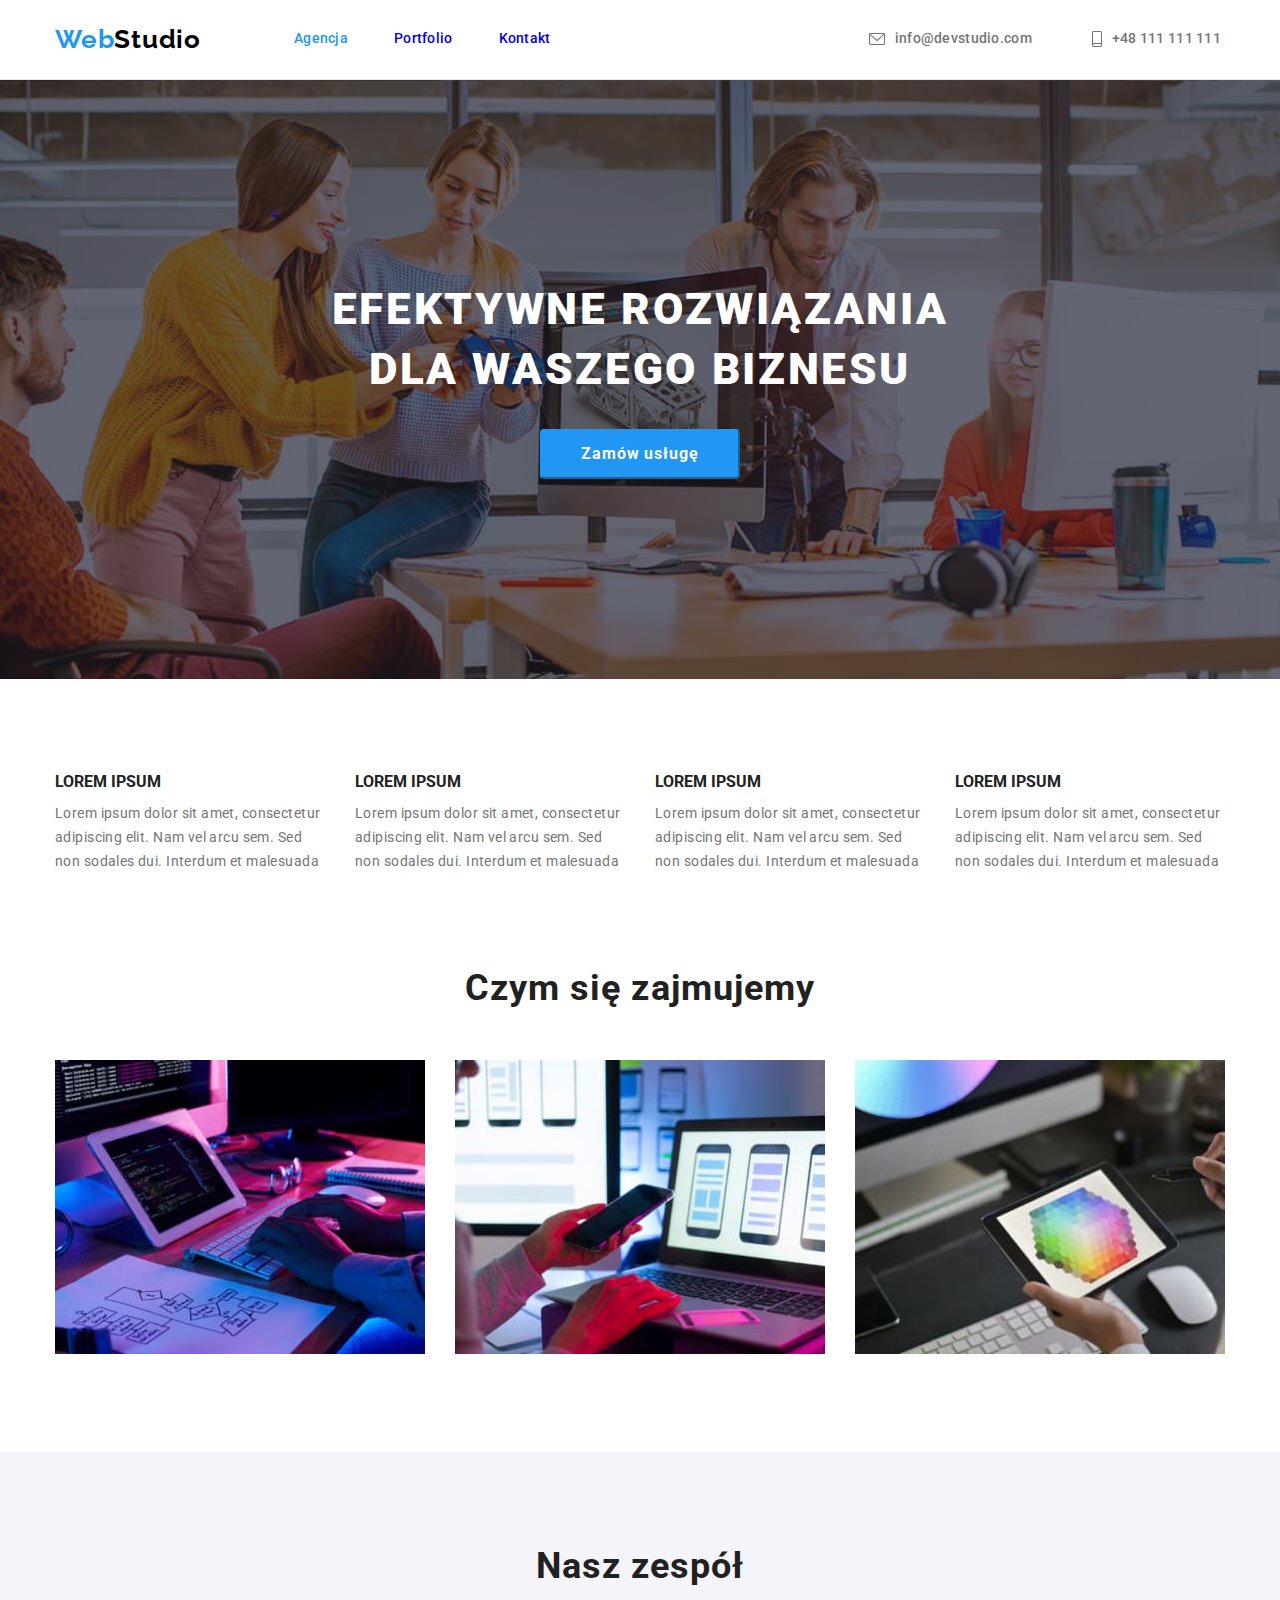
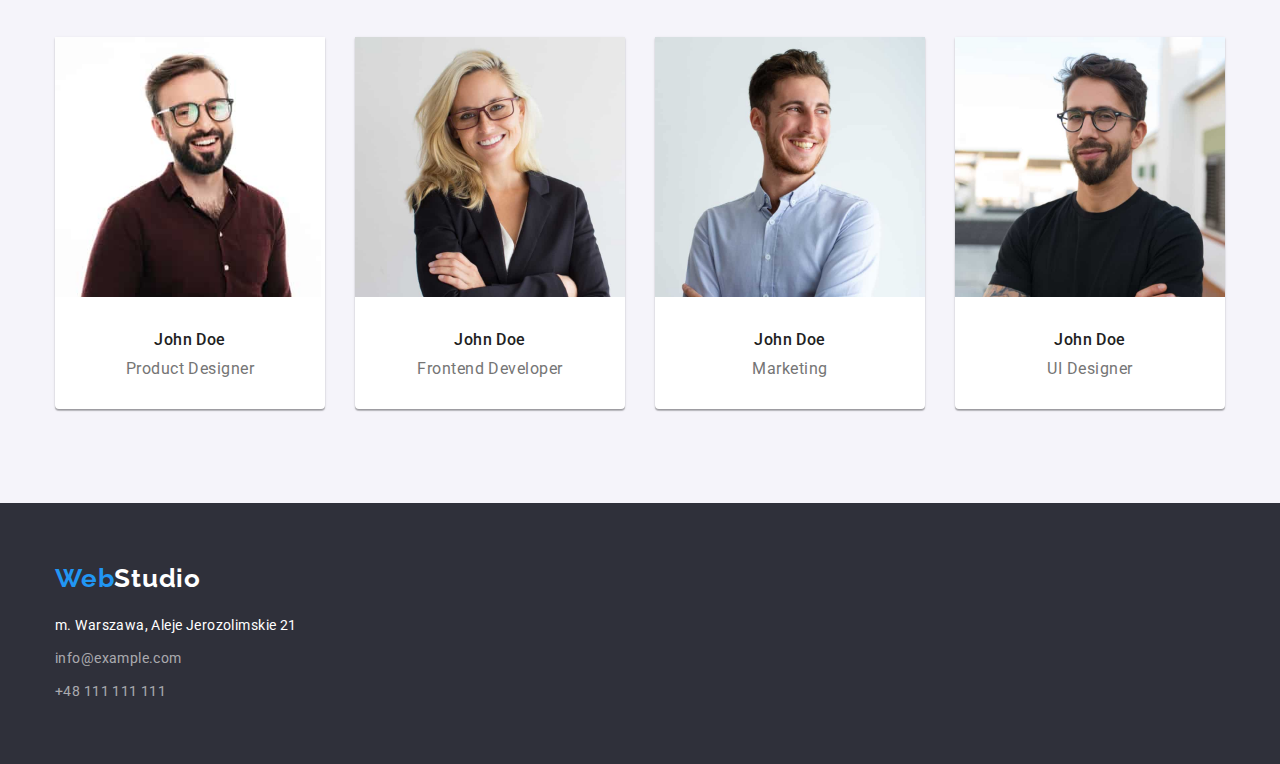
==== index.html @ 3fb0a01d "header finish" ====
<!DOCTYPE html>
<html lang="pl">
  <head>
    <meta charset="UTF-8" />
    <meta name="viewport" content="width=device-width, initial-scale=1.0" />
    <link
      rel="stylesheet"
      href="https://cdnjs.cloudflare.com/ajax/libs/modern-normalize/1.0.0/modern-normalize.min.css"
    />
    <link rel="stylesheet" type="text/css" href="./css/style.css" />
    <link rel="preconnect" href="https://fonts.googleapis.com" />
    <link rel="preconnect" href="https://fonts.gstatic.com" crossorigin />
    <link
      href="https://fonts.googleapis.com/css2?family=Raleway:wght@700&family=Roboto:wght@400;500;700;900&display=swap"
      rel="stylesheet"
    />
    <title>Studio</title>
  </head>
  <body>
    <header class="header">
      <div class="container">
        <div class="header-box">
          <a class="logo" href="./index.html"><span>Web</span>Studio</a>
          <nav class="navigation">
            <ul class="navigation-list">
              <li>
                <a class="navigation-list-link link" href="./index.html"
                  ><span class="current-page">Agencja</span></a
                >
              </li>
              <li>
                <a class="navigation-list-link link" href="./portfolio.html"
                  >Portfolio</a
                >
              </li>
              <li>
                <a class="navigation-list-link link" href="./index.html"
                  >Kontakt</a
                >
              </li>
            </ul>
          </nav>
          <div class="header-contacts">
            <ul class="header-contacts-list">
              <li class="contact-element">
                <a
                  class="header-contacts-list-link link"
                  href="mailto:info@devstudio.com"
                  ><svg class="contact-icon-mail">
                    <use href="./images/symbol-defs.svg#icon-envelope"></use>
                  </svg>
                  info@devstudio.com</a
                >
              </li>
              <li class="contact-element">
                <a
                  class="header-contacts-list-link link"
                  href="tel:+48111111111"
                  ><svg class="contact-icon-phone">
                    <use
                      href="./images/symbol-defs.svg#icon-smartphone"
                    ></use></svg
                  >+48 111 111 111</a
                >
              </li>
            </ul>
          </div>
        </div>
      </div>
    </header>
    <main class="main">
      <div class="introduction">
        <div class="container introduction-box">
          <h1 class="introduction-header">
            Efektywne rozwiązania dla Waszego biznesu
          </h1>
          <button class="introduction-button" type="button">
            Zamów usługę
          </button>
        </div>
      </div>
      <section class="description section">
        <div class="container">
          <ul class="description-list">
            <li>
              <h3 class="description-list-header">LOREM IPSUM</h3>
              <p class="description-list-paragraf">
                Lorem ipsum dolor sit amet, consectetur adipiscing elit. Nam vel
                arcu sem. Sed non sodales dui. Interdum et malesuada
              </p>
            </li>
            <li>
              <h3 class="description-list-header">LOREM IPSUM</h3>
              <p class="description-list-paragraf">
                Lorem ipsum dolor sit amet, consectetur adipiscing elit. Nam vel
                arcu sem. Sed non sodales dui. Interdum et malesuada
              </p>
            </li>

            <li>
              <h3 class="description-list-header">LOREM IPSUM</h3>
              <p class="description-list-paragraf">
                Lorem ipsum dolor sit amet, consectetur adipiscing elit. Nam vel
                arcu sem. Sed non sodales dui. Interdum et malesuada
              </p>
            </li>
            <li>
              <h3 class="description-list-header">LOREM IPSUM</h3>
              <p class="description-list-paragraf">
                Lorem ipsum dolor sit amet, consectetur adipiscing elit. Nam vel
                arcu sem. Sed non sodales dui. Interdum et malesuada
              </p>
            </li>
          </ul>
        </div>
      </section>
      <section class="secound-section section">
        <div class="container">
          <h2 class="secound-header">Czym się zajmujemy</h2>
          <ul class="secound-list">
            <li>
              <a href="/"
                ><img
                  src="./images/box1.jpg"
                  alt="Prezentacja przestrzeni roboczej. Osoba pisze na klawiaturze, przed nią znajduje się rysunek techniczny, tablet oraz laptop."
                  width="370"
                  height="294"
              /></a>
            </li>
            <li>
              <a href="/"
                ><img
                  src="./images/box2.jpg"
                  alt="Prezentacja projektowania aplikacji mobinej. Projektant wyświetla na monitorze komputera trzy propozycje wyświetlania strony internetowej na smartphonie i porównuje je z tym co widzi na swoim telefonie."
                  width="370"
                  height="294"
              /></a>
            </li>
            <li>
              <a href="/"
                ><img
                  src="./images/box3.jpg"
                  alt="Prezentacja tworzenia wizualnego aspektu stron. Projektant trzyma w dłoni tablet, na którym wyświetla się paleta barw do wyboru w projekcie"
                  width="370"
                  height="294"
              /></a>
            </li>
          </ul>
        </div>
      </section>
      <section class="team section">
        <div class="container">
          <h2 class="secound-header">Nasz zespół</h2>
          <ul class="team-list">
            <li class="team-member">
              <figure class="team-member-figure">
                <img
                  src="./images/productdesigner.jpg"
                  alt="Zdjęcie naszego Product Designera"
                  width="270"
                  height="260"
                />
                <figcaption>
                  <h4 class="teammate">John Doe</h4>
                  <p class="teammate-job">Product Designer</p>
                </figcaption>
              </figure>
            </li>
            <li class="team-member">
              <figure class="team-member-figure">
                <img
                  src="./images/frontenddeveloper.jpg"
                  alt="Zdjęcie naszej Frontend Deweloperki"
                  width="270"
                  height="260"
                />
                <figcaption>
                  <h4 class="teammate">John Doe</h4>
                  <p class="teammate-job">Frontend Developer</p>
                </figcaption>
              </figure>
            </li>
            <li class="team-member">
              <figure class="team-member-figure">
                <img
                  src="./images/marketing.jpg"
                  alt="Zdjęcie naszego marketingowca"
                  width="270"
                  height="260"
                />
                <figcaption>
                  <h4 class="teammate">John Doe</h4>
                  <p class="teammate-job">Marketing</p>
                </figcaption>
              </figure>
            </li>
            <li class="team-member">
              <figure class="team-member-figure">
                <img
                  src="./images/uidesigner.jpg"
                  alt="Zdjęcie naszego UI Designera"
                  width="270"
                  height="260"
                />
                <figcaption>
                  <h4 class="teammate">John Doe</h4>
                  <p class="teammate-job">UI Designer</p>
                </figcaption>
              </figure>
            </li>
          </ul>
        </div>
      </section>
    </main>
    <footer class="footer">
      <div class="container">
        <a class="logo" href="./index.html"><span>Web</span>Studio</a>
        <address class="address">
          <ul class="address-list">
            <li>m. Warszawa, Aleje Jerozolimskie 21</li>
            <li>
              <a class="link" href="mailto:info@example.com"
                >info@example.com</a
              >
            </li>
            <li>
              <a class="link" href="tel:+48111111111">+48 111 111 111</a>
            </li>
          </ul>
        </address>
      </div>
    </footer>
  </body>
</html>
---- css/style.css ----
/* General settings */
:root {
  --brand-color: #2196f3;
}

body {
  font-family: 'Roboto', sans-serif;
  font-size: 14px;
  font-weight: 400;
  background-color: #e5e5e5;
  color: #212121;
  line-height: 1.14;
  max-width: 1600px;
  margin: 0 auto;
  box-shadow: 0px 4px 4px rgba(0, 0, 0, 0.25), 0px 4px 4px rgba(0, 0, 0, 0.25);
}
/* General settings */
/*  */
/* Box settings */
h1,
h2,
h3,
h4,
p,
ul {
  margin: 0 0;
  padding: 0 0;
}
.container {
  max-width: 1200px;
  padding: 0 15px;
  margin: auto;
}
.section {
  padding-top: 94px;
  padding-bottom: 94px;
}
.buttons-portfolio {
  padding-bottom: 0px;
}
.projects {
  padding-top: 50px;
}
.header,
.header-portfolio {
  padding: 23.94px;
  background-color: #fff;
  border-bottom: 1px solid #ececec;
}
.header-box {
  display: flex;
  align-items: center;
  justify-content: space-between;
  padding-right: 2px;
}
.navigation {
  display: flex;
  flex-grow: 2;
}
.navigation-list {
  display: flex;
  padding-left: 93px;
  gap: 46px;
}
.header-contacts {
  display: flex;
  justify-self: flex-end;
  align-items: center;
}
.header-contacts-list {
  display: flex;
  gap: 50px;
  padding-right: 2px;
}
.header-contacts-list-link
{
  display: flex;
  align-items: center;
}
.description {
  padding-bottom: 0px;
}
.description-list {
  display: flex;
  justify-items: center;
  gap: 30px;
}
.introduction {
  background-color: #2f303a;
  background-image: linear-gradient(rgba(47, 48, 58, 0.4), rgba(47, 48, 58, 0.4)),
    url('../images/backgroundimage.jpg');
  background-size: cover;
  width: 100%;
  height: 100%;
  background-position: center;
  /* background:  Solid
rgba(47, 48, 58, 0.4); */
  padding: 200px;
}
.team {
  background-color: #f5f4fa;
}
.team-member {
  background-color: #fff;
  box-shadow: 0px 1px 3px rgba(0, 0, 0, 0.12), 0px 1px 1px rgba(0, 0, 0, 0.14),
    0px 2px 1px rgba(0, 0, 0, 0.2);
  border-radius: 0px 0px 4px 4px;
}
.footer {
  background-color: #2f303a;
  padding-top: 60px;
  padding-bottom: 60px;
}
.main {
  background-color: #fff;
}
.team-member-figure {
  display: block;
  width: 100%;
  margin: 0 0;
}
.project-list {
  flex-basis: auto;
  display: flex;
  flex-wrap: wrap;
  gap: 30px;
  padding: 0;
}
.project-description {
  max-width: 370px;
  background-color: #fff;
  border: 1px solid #eee;
}
.project-figure {
  margin: 0 0;
  display: block;
}
.project-figure img {
  display: block;
  width: 100%;
}

/* Box settings */
/*  */
/* Logo settings */
.logo {
  display: flex;
  justify-self: flex-start;
  font-family: 'Raleway';
  font-weight: 700;
  font-size: 26px;
  line-height: 1.19;
  letter-spacing: 0.03em;
  text-decoration: none;
  cursor: pointer;
}
.header .logo,
.header-portfolio .logo {
  color: #000;
}
.logo span {
  color: var(--brand-color);
}
.footer .logo {
  color: #fff;
  padding-bottom: 20px;
}

/* Logo settings */
/*  */
/* Link settings */
.link {
  text-decoration: none;
}
.link:hover,
.link:focus {
  color: var(--brand-color);
}
.current-page {
  color: var(--brand-color);
}
.link:after,
.link:active,
.link:visited,
.link:before {
  color: inherit;
}
.navigation-list-link {
  font-weight: 500;
  letter-spacing: 0.02em;
}
.navigation-list-link:hover,
.navigation-list-link:focus {
  color: var(--brand-color);
}
.header-contacts a {
  font-weight: 500;
  letter-spacing: 0.02em;
  color: #757575;
}
.address-list a {
  color: rgba(255, 255, 255, 0.6);
}

/* Link settings */
/*  */
/* Buttons of all type */
.introduction-button {
  margin: 0 auto;
  display: block;
  font-family: 'Roboto', sans-serif;
  width: 200px;
  height: 50px;
  font-weight: 700;
  font-size: 16px;
  line-height: 1.88;
  text-align: center;
  letter-spacing: 0.06em;
  color: #ffffff;
  background-color: var(--brand-color);
  box-shadow: 0px 4px 4px rgba(0, 0, 0, 0.15);
  border-radius: 4px;
  border-color: var(--brand-color);
  cursor: pointer;
}
.portfolio-button {
  font-family: 'Roboto', sans-serif;
  background-color: #f5f4fa;
  border-color: inherit;
  border-radius: 4px;
  font-weight: 500;
  font-size: 16px;
  line-height: 1.62;
  text-align: center;
  letter-spacing: 0.03em;
  cursor: pointer;
  padding: 4px 18px;
}

.portfolio-button:hover,
.portfolio-button:focus {
  background: var(--brand-color);
  color: #fff;
  border-color: var(--brand-color);
  box-shadow: 0px 3px 1px rgba(0, 0, 0, 0.1), 0px 1px 2px rgba(0, 0, 0, 0.08),
    0px 2px 2px rgba(0, 0, 0, 0.12);
  border-radius: 4px;
}
/* Buttons of all type */
/*  */
/* List settings */
.navigation-list,
.header-contacts-list,
.secound-list,
.team-list,
.description-list,
.address-list,
.project-list,
.buttons-portfolio-list {
  list-style: none;
}
.secound-list {
  display: flex;
  gap: 30px;
}
.description-list-header {
  font-weight: 700;
  text-transform: uppercase;
  padding-bottom: 10px;
}
.description-list-paragraf {
  line-height: 1.71;
  letter-spacing: 0.03em;
  color: #757575;
}
.address-list {
  font-style: normal;
  line-height: 1.71;
  letter-spacing: 0.03em;
  color: #fff;
  display: flex;
  flex-direction: column;
  gap: 9px;
}
.team-list {
  display: flex;
  gap: 30px;
}
.buttons-portfolio-list {
  display: flex;
  gap: 8px;
  justify-content: center;
}
/* List settings */
/*  */
/* Header settings */
.introduction-header {
  margin: 0 auto;
  max-width: 696px;
  font-weight: 900;
  font-size: 44px;
  line-height: 1.36;
  text-align: center;
  letter-spacing: 0.06em;
  text-transform: uppercase;
  color: #ffffff;
  padding-bottom: 30px;
}
.secound-header {
  padding-bottom: 50px;
  font-weight: 700;
  font-size: 36px;
  line-height: 1.16;
  letter-spacing: 0.03em;
  text-align: center;
}
.team-header {
  font-weight: 700;
  letter-spacing: 0.03em;
  text-transform: uppercase;
}
/* Header settings */
/*  */
/* Description settings */
.teammate {
  padding-top: 30px;
  padding-bottom: 10px;
  font-weight: 500;
  font-size: 16px;
  line-height: 1.18;
  letter-spacing: 0.03em;
  text-align: center;
}
.teammate-job {
  padding-bottom: 30px;
  font-size: 16px;
  line-height: 1.18;
  letter-spacing: 0.03em;
  text-align: center;
  color: #757575;
}
.project-name {
  font-weight: 700;
  font-size: 18px;
  line-height: 2;
  letter-spacing: 0.06em;
  padding-left: 24px;
  padding-top: 20px;
  padding-bottom: 4px;
}
.project-type {
  font-size: 16px;
  line-height: 1.88;
  letter-spacing: 0.03em;
  color: #757575;
  padding-left: 24px;
  padding-bottom: 20px;
}

/* Description settings */
/* SVG-icons */
.contact-icon-phone {
  display: inline-block;
  width: 30px;
  height: 16px;
}
.contact-icon-mail {
  display: inline-block;
  width: 36px;
  height: 16px;
}

}
.contact-element:hover {
  stroke: var(--brand-color);
}
/* SVG-icons */
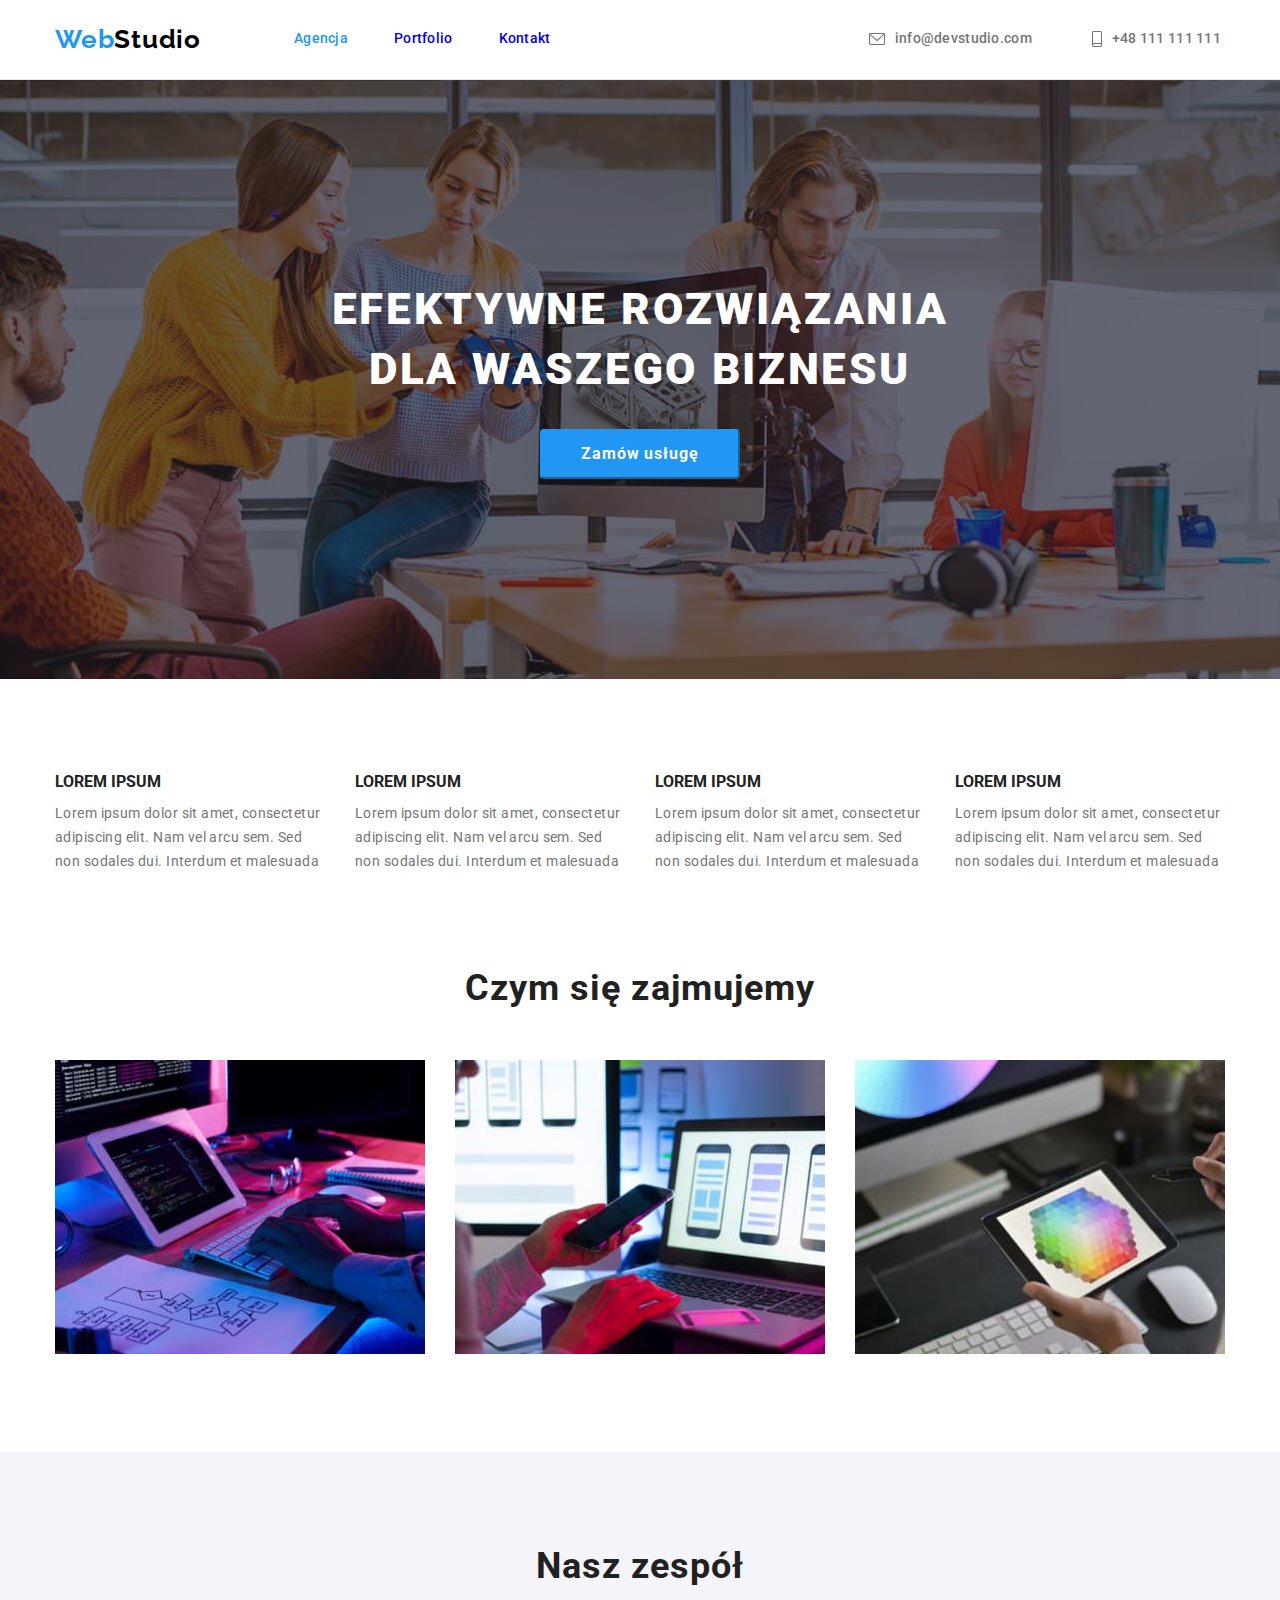
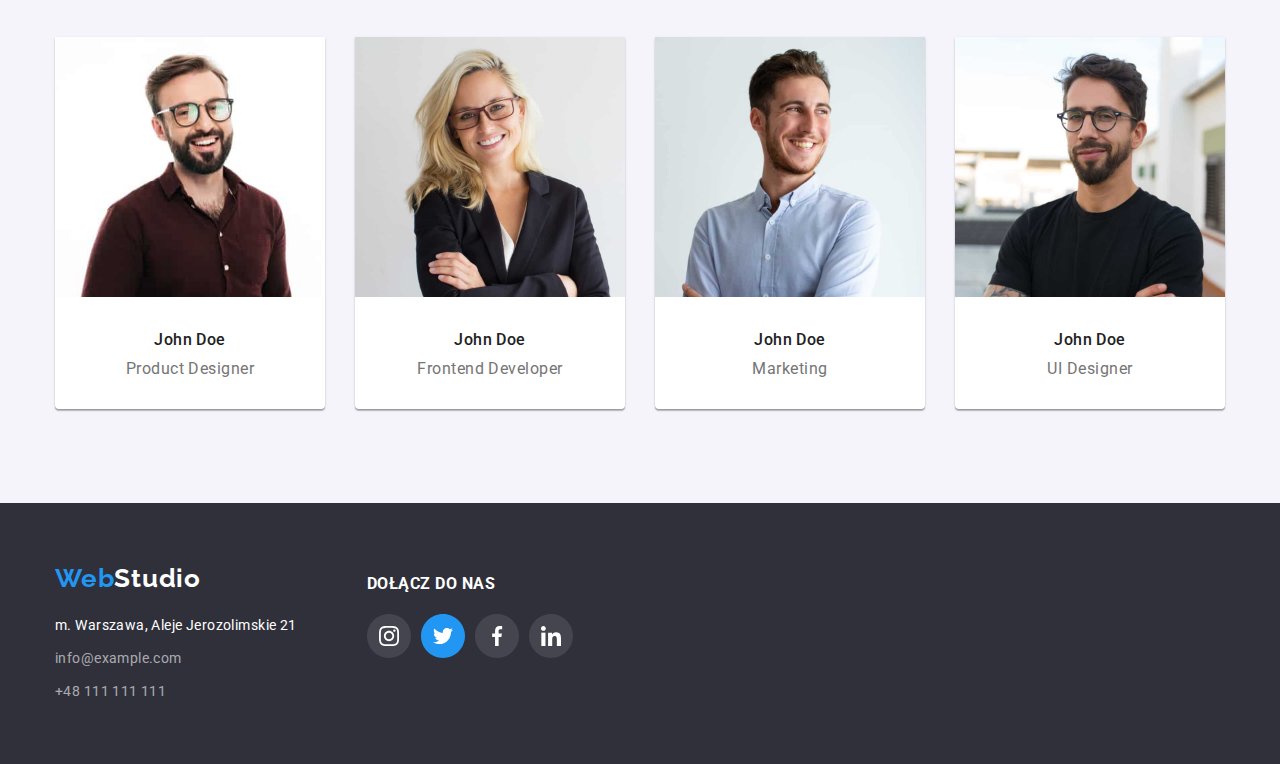
==== commit f8e092e1: "footer" ====
--- a/index.html
+++ b/index.html
@@ -47,7 +47,7 @@
                   class="header-contacts-list-link link"
                   href="mailto:info@devstudio.com"
                   ><svg class="contact-icon-mail">
-                    <use href="./images/symbol-defs.svg#icon-envelope"></use>
+                    <use href="./images/icons.svg#icon-envelope"></use>
                   </svg>
                   info@devstudio.com</a
                 >
@@ -57,9 +57,7 @@
                   class="header-contacts-list-link link"
                   href="tel:+48111111111"
                   ><svg class="contact-icon-phone">
-                    <use
-                      href="./images/symbol-defs.svg#icon-smartphone"
-                    ></use></svg
+                    <use href="./images/icons.svg#icon-smartphone"></use></svg
                   >+48 111 111 111</a
                 >
               </li>
@@ -214,20 +212,51 @@
     </main>
     <footer class="footer">
       <div class="container">
-        <a class="logo" href="./index.html"><span>Web</span>Studio</a>
-        <address class="address">
-          <ul class="address-list">
-            <li>m. Warszawa, Aleje Jerozolimskie 21</li>
-            <li>
-              <a class="link" href="mailto:info@example.com"
-                >info@example.com</a
-              >
-            </li>
-            <li>
-              <a class="link" href="tel:+48111111111">+48 111 111 111</a>
-            </li>
-          </ul>
-        </address>
+        <div class="footer-box">
+          <div class="footer-left">
+            <a class="logo" href="./index.html"><span>Web</span>Studio</a>
+            <address class="address">
+              <ul class="address-list">
+                <li>m. Warszawa, Aleje Jerozolimskie 21</li>
+                <li>
+                  <a class="link" href="mailto:info@example.com"
+                    >info@example.com</a
+                  >
+                </li>
+                <li>
+                  <a class="link" href="tel:+48111111111">+48 111 111 111</a>
+                </li>
+              </ul>
+            </address>
+          </div>
+          <div class="footer-media">
+            <h3 class="footer-media-header">Dołącz do nas</h3>
+
+            <ul class="footer-media-list">
+              <li><a href="https://www.instagram.com/" rel="noopener noreferrer" target="_blank">
+                <svg class="footer-media-icon">
+                  <use href="./images/icons.svg#icon-instagram"></use>
+                </svg></a>
+              </li>
+              <li><a href="https://www.twitter.com/" rel="noopener noreferrer" target="_blank">
+                <svg class="footer-media-icon">
+                  <use href="./images/icons.svg#icon-twitter"></use>
+                </svg></a>
+              </li>
+              <li><a href="https://www.facebook.com/" rel="noopener noreferrer" target="_blank">
+                <svg class="footer-media-icon">
+                  <use href="./images/icons.svg#icon-facebook"></use>
+                </svg></a>
+              </li>
+              <li>
+                <a href="https://www.linkedin.com/" rel="noopener noreferrer" target="_blank">
+                <svg class="footer-media-icon">
+                  <use href="./images/icons.svg#icon-linkedin"></use>
+                </svg></a>
+              </li>
+            </ul>
+          </div>
+        </div>
       </div>
     </footer>
   </body>
--- a/css/style.css
+++ b/css/style.css
@@ -1,6 +1,8 @@
 /* General settings */
 :root {
   --brand-color: #2196f3;
+  --pure-white: #fff;
+  --creme-white: #ececec;
 }
 
 body {
@@ -44,8 +46,8 @@
 .header,
 .header-portfolio {
   padding: 23.94px;
-  background-color: #fff;
-  border-bottom: 1px solid #ececec;
+  background-color: var(--pure-white);
+  border-bottom: 1px solid var(--creme-white);
 }
 .header-box {
   display: flex;
@@ -72,10 +74,13 @@
   gap: 50px;
   padding-right: 2px;
 }
-.header-contacts-list-link
-{
+.header-contacts-list-link {
   display: flex;
   align-items: center;
+}
+.footer-box {
+  display: flex;
+  gap: 70px;
 }
 .description {
   padding-bottom: 0px;
@@ -90,18 +95,17 @@
   background-image: linear-gradient(rgba(47, 48, 58, 0.4), rgba(47, 48, 58, 0.4)),
     url('../images/backgroundimage.jpg');
   background-size: cover;
+  background-clip: padding-box;
   width: 100%;
   height: 100%;
   background-position: center;
-  /* background:  Solid
-rgba(47, 48, 58, 0.4); */
   padding: 200px;
 }
 .team {
   background-color: #f5f4fa;
 }
 .team-member {
-  background-color: #fff;
+  background-color: var(--pure-white);
   box-shadow: 0px 1px 3px rgba(0, 0, 0, 0.12), 0px 1px 1px rgba(0, 0, 0, 0.14),
     0px 2px 1px rgba(0, 0, 0, 0.2);
   border-radius: 0px 0px 4px 4px;
@@ -112,7 +116,7 @@
   padding-bottom: 60px;
 }
 .main {
-  background-color: #fff;
+  background-color: var(--pure-white);
 }
 .team-member-figure {
   display: block;
@@ -128,7 +132,7 @@
 }
 .project-description {
   max-width: 370px;
-  background-color: #fff;
+  background-color: var(--pure-white);
   border: 1px solid #eee;
 }
 .project-figure {
@@ -162,7 +166,7 @@
   color: var(--brand-color);
 }
 .footer .logo {
-  color: #fff;
+  color: var(--pure-white);
   padding-bottom: 20px;
 }
 
@@ -216,7 +220,7 @@
   line-height: 1.88;
   text-align: center;
   letter-spacing: 0.06em;
-  color: #ffffff;
+  color: var(--pure-white);
   background-color: var(--brand-color);
   box-shadow: 0px 4px 4px rgba(0, 0, 0, 0.15);
   border-radius: 4px;
@@ -240,7 +244,7 @@
 .portfolio-button:hover,
 .portfolio-button:focus {
   background: var(--brand-color);
-  color: #fff;
+  color: var(--pure-white);
   border-color: var(--brand-color);
   box-shadow: 0px 3px 1px rgba(0, 0, 0, 0.1), 0px 1px 2px rgba(0, 0, 0, 0.08),
     0px 2px 2px rgba(0, 0, 0, 0.12);
@@ -256,7 +260,8 @@
 .description-list,
 .address-list,
 .project-list,
-.buttons-portfolio-list {
+.buttons-portfolio-list,
+.footer-media-list {
   list-style: none;
 }
 .secound-list {
@@ -277,7 +282,7 @@
   font-style: normal;
   line-height: 1.71;
   letter-spacing: 0.03em;
-  color: #fff;
+  color: var(--pure-white);
   display: flex;
   flex-direction: column;
   gap: 9px;
@@ -290,6 +295,11 @@
   display: flex;
   gap: 8px;
   justify-content: center;
+}
+.footer-media-list {
+  display: flex;
+  gap: 10px;
+  flex-wrap: nowrap;
 }
 /* List settings */
 /*  */
@@ -303,7 +313,7 @@
   text-align: center;
   letter-spacing: 0.06em;
   text-transform: uppercase;
-  color: #ffffff;
+  color: var(--pure-white);
   padding-bottom: 30px;
 }
 .secound-header {
@@ -318,6 +328,14 @@
   font-weight: 700;
   letter-spacing: 0.03em;
   text-transform: uppercase;
+}
+.footer-media-header {
+  font-weight: 700;
+  letter-spacing: 0.03em;
+  text-transform: uppercase;
+  color: var(--pure-white);
+  padding-top: 12px;
+  padding-bottom: 20px;
 }
 /* Header settings */
 /*  */
@@ -369,9 +387,15 @@
   width: 36px;
   height: 16px;
 }
-
-}
 .contact-element:hover {
   stroke: var(--brand-color);
 }
+.footer-media-icon {
+  color: currentColor;
+  width: 44px;
+  height: 44px;
+}
+.footer-media-icon:hover {
+  fill: var(--brand-color);
+}
 /* SVG-icons */
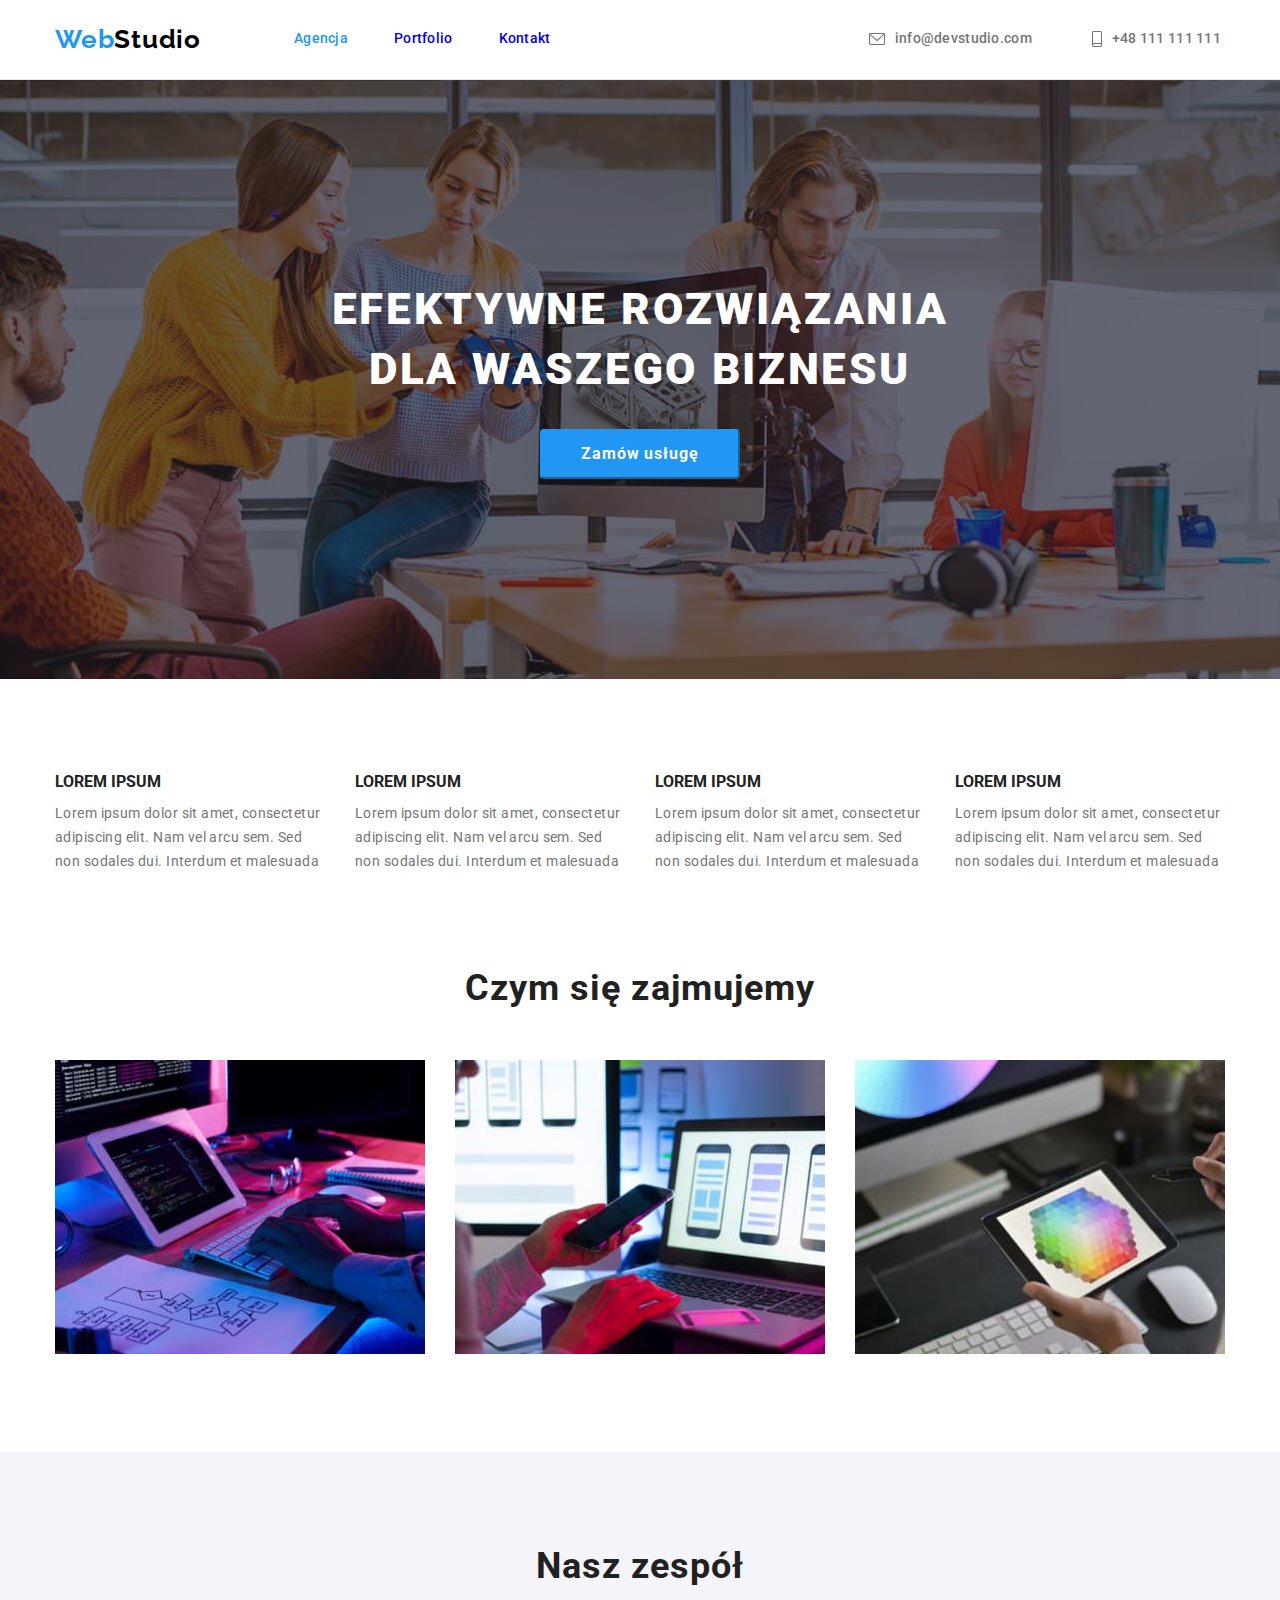
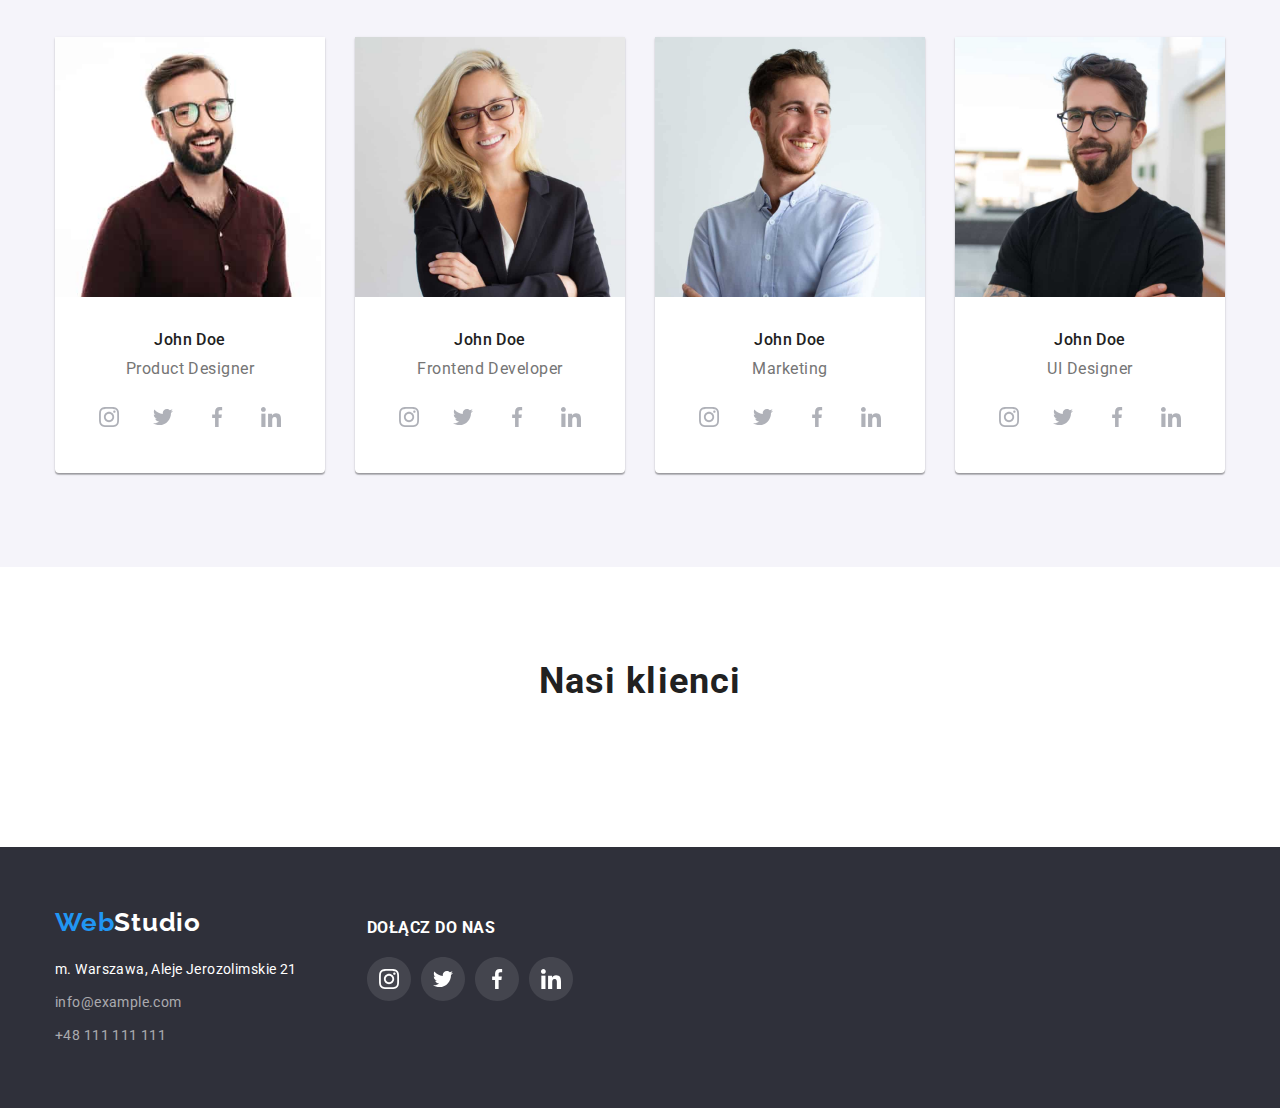
==== commit 1d29f195: "finished media icons" ====
--- a/index.html
+++ b/index.html
@@ -161,6 +161,56 @@
                 <figcaption>
                   <h4 class="teammate">John Doe</h4>
                   <p class="teammate-job">Product Designer</p>
+                  <ul class="team-media-list">
+                    <li>
+                      <a
+                        href="https://www.instagram.com/"
+                        rel="noopener noreferrer"
+                        target="_blank"
+                      >
+                        <svg class="team-media-icon">
+                          <use
+                            href="./images/icons.svg#icon-instagram"
+                          ></use></svg
+                      ></a>
+                    </li>
+                    <li>
+                      <a
+                        href="https://www.twitter.com/"
+                        rel="noopener noreferrer"
+                        target="_blank"
+                      >
+                        <svg class="team-media-icon">
+                          <use
+                            href="./images/icons.svg#icon-twitter"
+                          ></use></svg
+                      ></a>
+                    </li>
+                    <li>
+                      <a
+                        href="https://www.facebook.com/"
+                        rel="noopener noreferrer"
+                        target="_blank"
+                      >
+                        <svg class="team-media-icon">
+                          <use
+                            href="./images/icons.svg#icon-facebook"
+                          ></use></svg
+                      ></a>
+                    </li>
+                    <li>
+                      <a
+                        href="https://www.linkedin.com/"
+                        rel="noopener noreferrer"
+                        target="_blank"
+                      >
+                        <svg class="team-media-icon">
+                          <use
+                            href="./images/icons.svg#icon-linkedin"
+                          ></use></svg
+                      ></a>
+                    </li>
+                  </ul>
                 </figcaption>
               </figure>
             </li>
@@ -175,6 +225,56 @@
                 <figcaption>
                   <h4 class="teammate">John Doe</h4>
                   <p class="teammate-job">Frontend Developer</p>
+                  <ul class="team-media-list">
+                    <li>
+                      <a
+                        href="https://www.instagram.com/"
+                        rel="noopener noreferrer"
+                        target="_blank"
+                      >
+                        <svg class="team-media-icon">
+                          <use
+                            href="./images/icons.svg#icon-instagram"
+                          ></use></svg
+                      ></a>
+                    </li>
+                    <li>
+                      <a
+                        href="https://www.twitter.com/"
+                        rel="noopener noreferrer"
+                        target="_blank"
+                      >
+                        <svg class="team-media-icon">
+                          <use
+                            href="./images/icons.svg#icon-twitter"
+                          ></use></svg
+                      ></a>
+                    </li>
+                    <li>
+                      <a
+                        href="https://www.facebook.com/"
+                        rel="noopener noreferrer"
+                        target="_blank"
+                      >
+                        <svg class="team-media-icon">
+                          <use
+                            href="./images/icons.svg#icon-facebook"
+                          ></use></svg
+                      ></a>
+                    </li>
+                    <li>
+                      <a
+                        href="https://www.linkedin.com/"
+                        rel="noopener noreferrer"
+                        target="_blank"
+                      >
+                        <svg class="team-media-icon">
+                          <use
+                            href="./images/icons.svg#icon-linkedin"
+                          ></use></svg
+                      ></a>
+                    </li>
+                  </ul>
                 </figcaption>
               </figure>
             </li>
@@ -189,6 +289,56 @@
                 <figcaption>
                   <h4 class="teammate">John Doe</h4>
                   <p class="teammate-job">Marketing</p>
+                  <ul class="team-media-list">
+                    <li>
+                      <a
+                        href="https://www.instagram.com/"
+                        rel="noopener noreferrer"
+                        target="_blank"
+                      >
+                        <svg class="team-media-icon">
+                          <use
+                            href="./images/icons.svg#icon-instagram"
+                          ></use></svg
+                      ></a>
+                    </li>
+                    <li>
+                      <a
+                        href="https://www.twitter.com/"
+                        rel="noopener noreferrer"
+                        target="_blank"
+                      >
+                        <svg class="team-media-icon">
+                          <use
+                            href="./images/icons.svg#icon-twitter"
+                          ></use></svg
+                      ></a>
+                    </li>
+                    <li>
+                      <a
+                        href="https://www.facebook.com/"
+                        rel="noopener noreferrer"
+                        target="_blank"
+                      >
+                        <svg class="team-media-icon">
+                          <use
+                            href="./images/icons.svg#icon-facebook"
+                          ></use></svg
+                      ></a>
+                    </li>
+                    <li>
+                      <a
+                        href="https://www.linkedin.com/"
+                        rel="noopener noreferrer"
+                        target="_blank"
+                      >
+                        <svg class="team-media-icon">
+                          <use
+                            href="./images/icons.svg#icon-linkedin"
+                          ></use></svg
+                      ></a>
+                    </li>
+                  </ul>
                 </figcaption>
               </figure>
             </li>
@@ -203,9 +353,72 @@
                 <figcaption>
                   <h4 class="teammate">John Doe</h4>
                   <p class="teammate-job">UI Designer</p>
+                  <ul class="team-media-list">
+                    <li>
+                      <a
+                        href="https://www.instagram.com/"
+                        rel="noopener noreferrer"
+                        target="_blank"
+                      >
+                        <svg class="team-media-icon">
+                          <use
+                            href="./images/icons.svg#icon-instagram"
+                          ></use></svg
+                      ></a>
+                    </li>
+                    <li>
+                      <a
+                        href="https://www.twitter.com/"
+                        rel="noopener noreferrer"
+                        target="_blank"
+                      >
+                        <svg class="team-media-icon">
+                          <use
+                            href="./images/icons.svg#icon-twitter"
+                          ></use></svg
+                      ></a>
+                    </li>
+                    <li>
+                      <a
+                        href="https://www.facebook.com/"
+                        rel="noopener noreferrer"
+                        target="_blank"
+                      >
+                        <svg class="team-media-icon">
+                          <use
+                            href="./images/icons.svg#icon-facebook"
+                          ></use></svg
+                      ></a>
+                    </li>
+                    <li>
+                      <a
+                        href="https://www.linkedin.com/"
+                        rel="noopener noreferrer"
+                        target="_blank"
+                      >
+                        <svg class="team-media-icon">
+                          <use
+                            href="./images/icons.svg#icon-linkedin"
+                          ></use></svg
+                      ></a>
+                    </li>
+                  </ul>
                 </figcaption>
               </figure>
             </li>
+          </ul>
+        </div>
+      </section>
+      <section class="clients section">
+        <div class="container">
+          <h2 class="secound-header">Nasi klienci</h2>
+          <ul class="clients-list">
+            <li></li>
+            <li></li>
+            <li></li>
+            <li></li>
+            <li></li>
+            <li></li>
           </ul>
         </div>
       </section>
@@ -233,26 +446,45 @@
             <h3 class="footer-media-header">Dołącz do nas</h3>
 
             <ul class="footer-media-list">
-              <li><a href="https://www.instagram.com/" rel="noopener noreferrer" target="_blank">
-                <svg class="footer-media-icon">
-                  <use href="./images/icons.svg#icon-instagram"></use>
-                </svg></a>
-              </li>
-              <li><a href="https://www.twitter.com/" rel="noopener noreferrer" target="_blank">
-                <svg class="footer-media-icon">
-                  <use href="./images/icons.svg#icon-twitter"></use>
-                </svg></a>
-              </li>
-              <li><a href="https://www.facebook.com/" rel="noopener noreferrer" target="_blank">
-                <svg class="footer-media-icon">
-                  <use href="./images/icons.svg#icon-facebook"></use>
-                </svg></a>
-              </li>
-              <li>
-                <a href="https://www.linkedin.com/" rel="noopener noreferrer" target="_blank">
-                <svg class="footer-media-icon">
-                  <use href="./images/icons.svg#icon-linkedin"></use>
-                </svg></a>
+              <li>
+                <a
+                  href="https://www.instagram.com/"
+                  rel="noopener noreferrer"
+                  target="_blank"
+                >
+                  <svg class="footer-media-icon">
+                    <use href="./images/icons.svg#icon-instagram"></use></svg
+                ></a>
+              </li>
+              <li>
+                <a
+                  href="https://www.twitter.com/"
+                  rel="noopener noreferrer"
+                  target="_blank"
+                >
+                  <svg class="footer-media-icon">
+                    <use href="./images/icons.svg#icon-twitter"></use></svg
+                ></a>
+              </li>
+              <li>
+                <a
+                  href="https://www.facebook.com/"
+                  rel="noopener noreferrer"
+                  target="_blank"
+                >
+                  <svg class="footer-media-icon">
+                    <use href="./images/icons.svg#icon-facebook"></use></svg
+                ></a>
+              </li>
+              <li>
+                <a
+                  href="https://www.linkedin.com/"
+                  rel="noopener noreferrer"
+                  target="_blank"
+                >
+                  <svg class="footer-media-icon">
+                    <use href="./images/icons.svg#icon-linkedin"></use></svg
+                ></a>
               </li>
             </ul>
           </div>
--- a/css/style.css
+++ b/css/style.css
@@ -3,6 +3,7 @@
   --brand-color: #2196f3;
   --pure-white: #fff;
   --creme-white: #ececec;
+  --grey-icons: #afb1b8;
 }
 
 body {
@@ -104,6 +105,7 @@
 .team {
   background-color: #f5f4fa;
 }
+
 .team-member {
   background-color: var(--pure-white);
   box-shadow: 0px 1px 3px rgba(0, 0, 0, 0.12), 0px 1px 1px rgba(0, 0, 0, 0.14),
@@ -261,7 +263,9 @@
 .address-list,
 .project-list,
 .buttons-portfolio-list,
-.footer-media-list {
+.footer-media-list,
+.team-media-list,
+.clients-list {
   list-style: none;
 }
 .secound-list {
@@ -296,11 +300,17 @@
   gap: 8px;
   justify-content: center;
 }
-.footer-media-list {
+.footer-media-list,
+.team-media-list {
   display: flex;
   gap: 10px;
   flex-wrap: nowrap;
 }
+.team-media-list {
+  justify-content: center;
+  padding-bottom: 30px;
+}
+
 /* List settings */
 /*  */
 /* Header settings */
@@ -350,7 +360,7 @@
   text-align: center;
 }
 .teammate-job {
-  padding-bottom: 30px;
+  padding-bottom: 16px;
   font-size: 16px;
   line-height: 1.18;
   letter-spacing: 0.03em;
@@ -387,15 +397,27 @@
   width: 36px;
   height: 16px;
 }
-.contact-element:hover {
-  stroke: var(--brand-color);
+.contact-element:hover,
+.contact-element:focus {
+  --color4: var(--brand-color);
 }
 .footer-media-icon {
   color: currentColor;
   width: 44px;
   height: 44px;
 }
-.footer-media-icon:hover {
-  fill: var(--brand-color);
+.footer-media-icon:hover,
+.footer-media-icon:focus {
+  --color6: var(--brand-color);
+}
+.team-media-icon {
+  width: 44px;
+  height: 44px;
+  --color5: var(--grey-icons);
+}
+.team-media-icon:hover,
+.team-media-icon:focus {
+  --color5: var(--pure-white);
+  --color6: var(--brand-color);
 }
 /* SVG-icons */
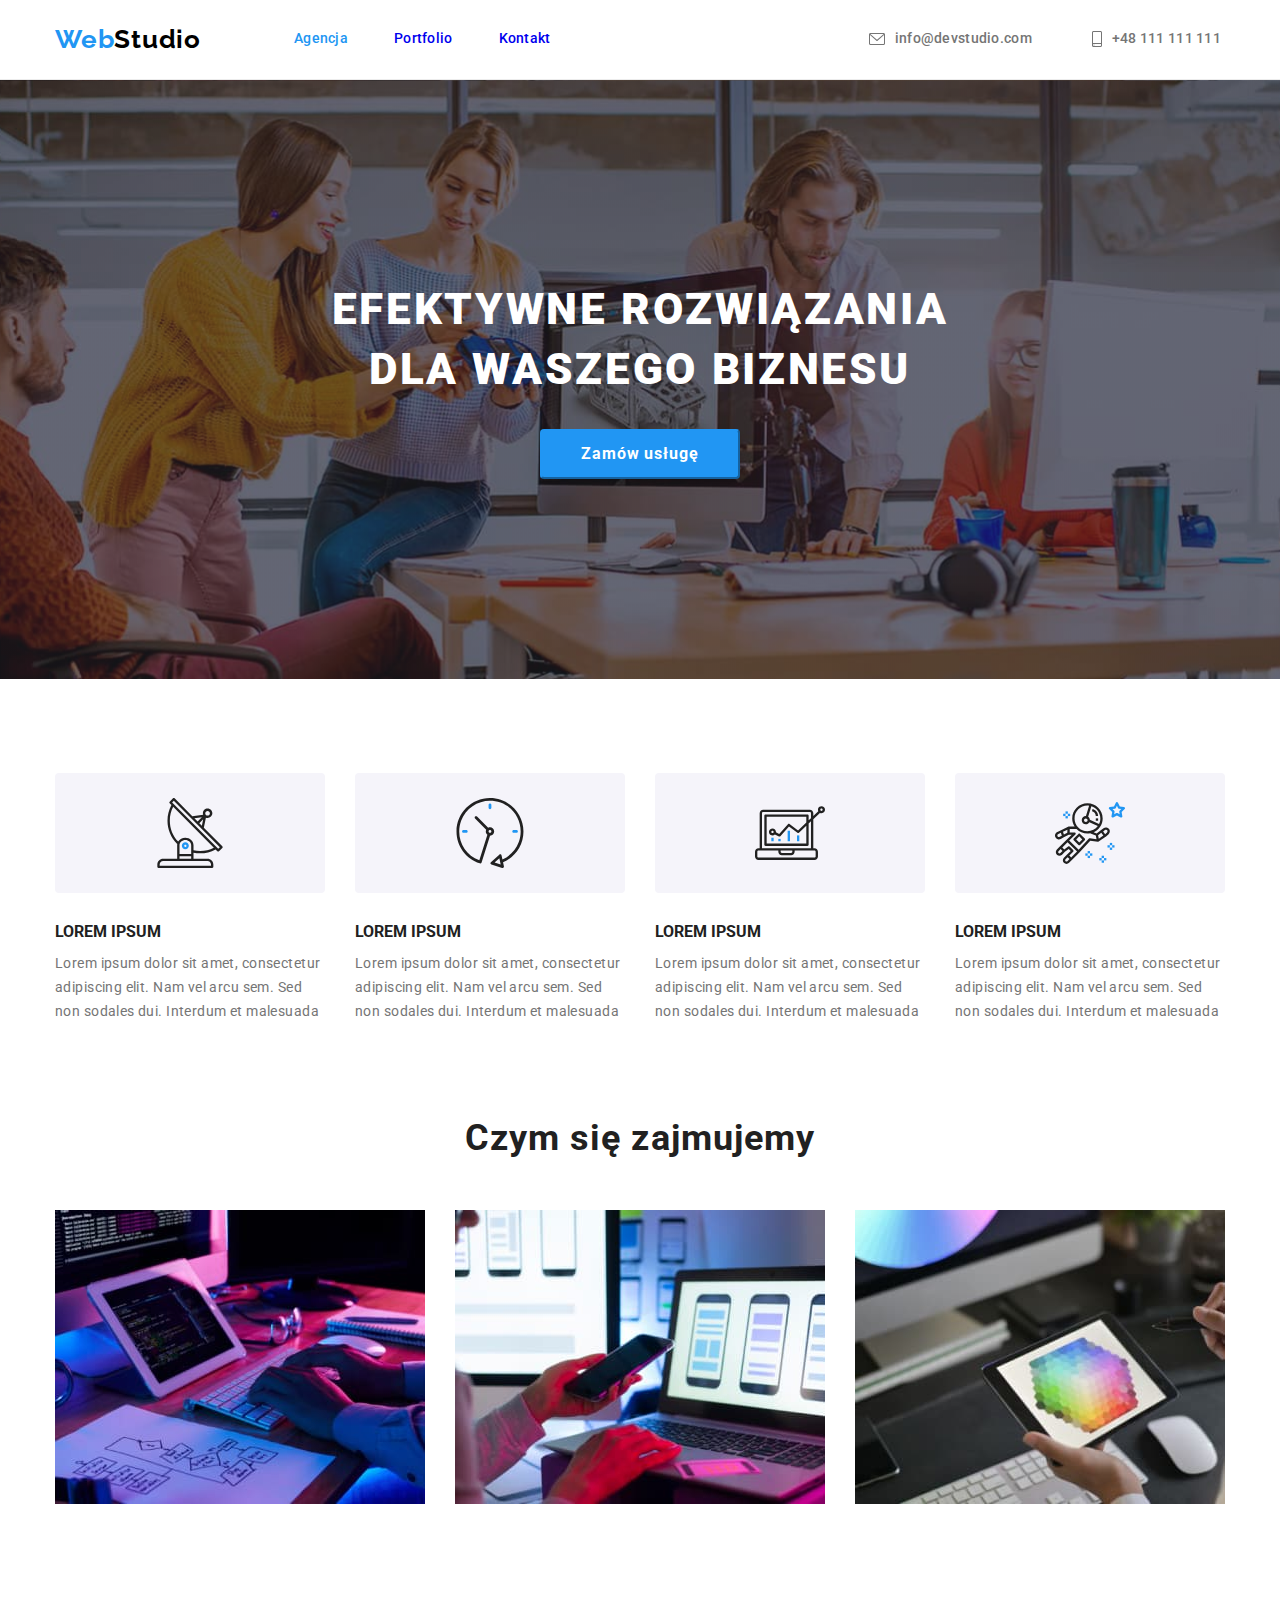
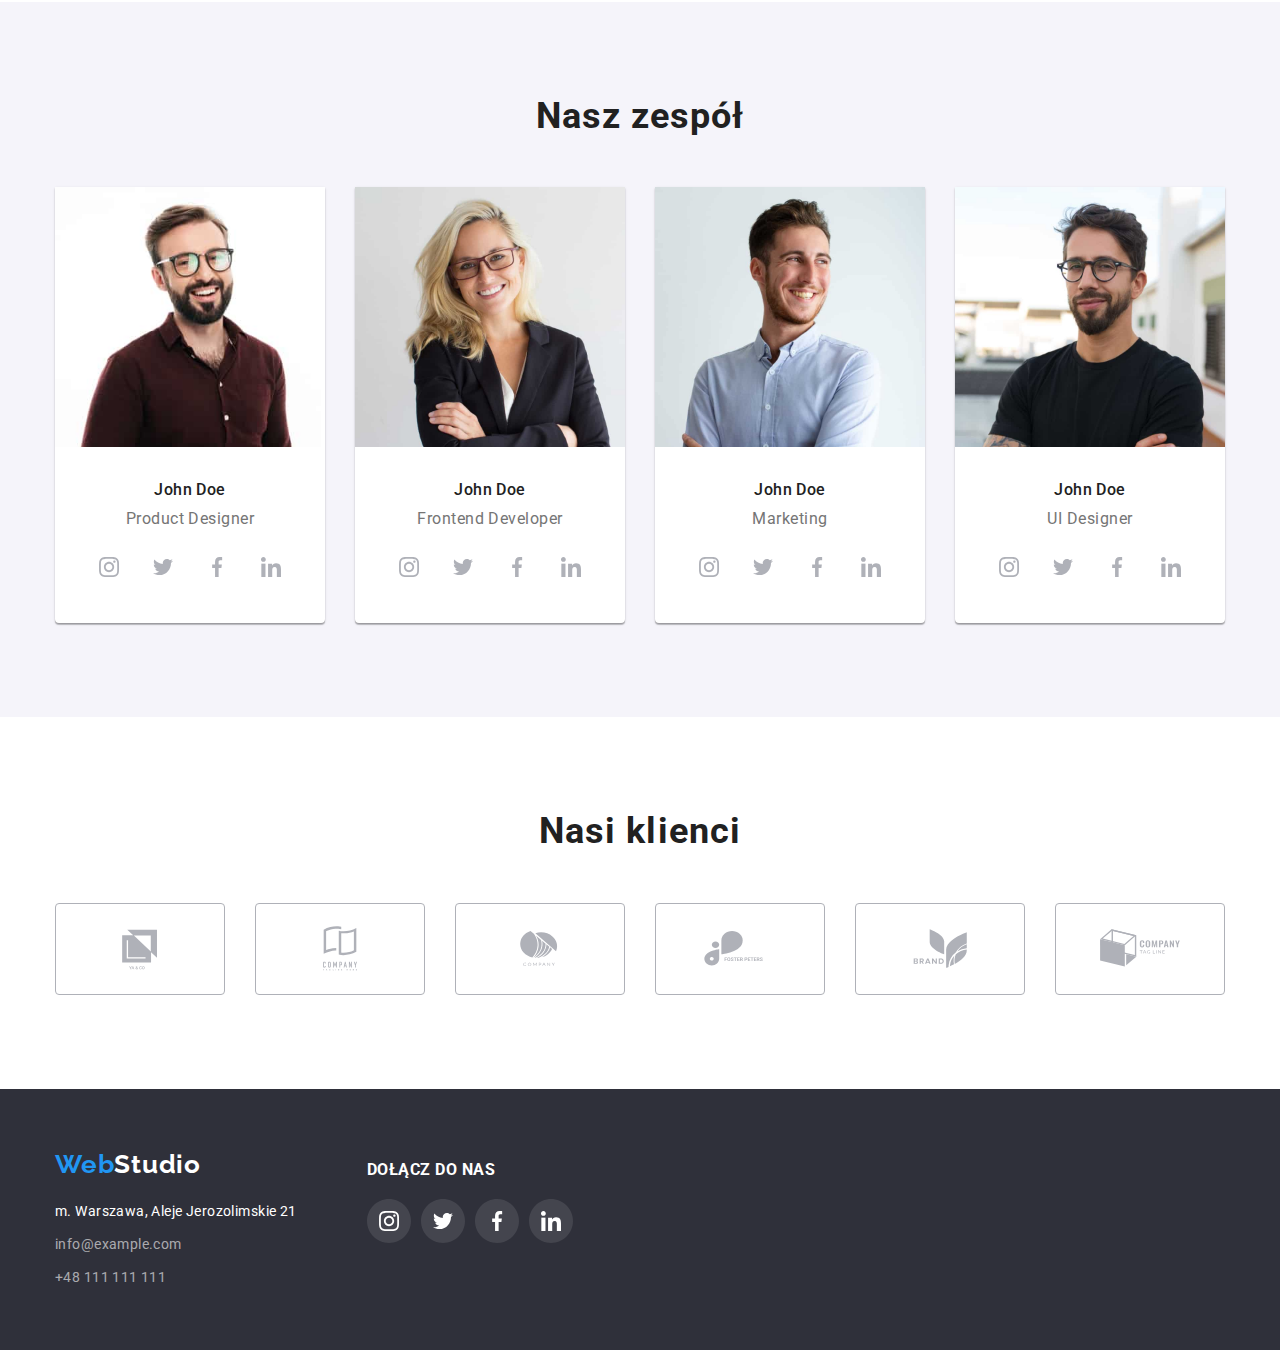
==== commit 94c7770f: "finished page index html" ====
--- a/index.html
+++ b/index.html
@@ -81,6 +81,11 @@
         <div class="container">
           <ul class="description-list">
             <li>
+              <div class="description-element">
+                <svg class="description-icon">
+                  <use href="./images/icons.svg#icon-antenna"></use>
+                </svg>
+              </div>
               <h3 class="description-list-header">LOREM IPSUM</h3>
               <p class="description-list-paragraf">
                 Lorem ipsum dolor sit amet, consectetur adipiscing elit. Nam vel
@@ -88,6 +93,11 @@
               </p>
             </li>
             <li>
+              <div class="description-element">
+                <svg class="description-icon">
+                  <use href="./images/icons.svg#icon-clock"></use>
+                </svg>
+              </div>
               <h3 class="description-list-header">LOREM IPSUM</h3>
               <p class="description-list-paragraf">
                 Lorem ipsum dolor sit amet, consectetur adipiscing elit. Nam vel
@@ -96,6 +106,11 @@
             </li>
 
             <li>
+              <div class="description-element">
+                <svg class="description-icon">
+                  <use href="./images/icons.svg#icon-diagram"></use>
+                </svg>
+              </div>
               <h3 class="description-list-header">LOREM IPSUM</h3>
               <p class="description-list-paragraf">
                 Lorem ipsum dolor sit amet, consectetur adipiscing elit. Nam vel
@@ -103,6 +118,11 @@
               </p>
             </li>
             <li>
+              <div class="description-element">
+                <svg class="description-icon">
+                  <use href="./images/icons.svg#icon-astronaut"></use>
+                </svg>
+              </div>
               <h3 class="description-list-header">LOREM IPSUM</h3>
               <p class="description-list-paragraf">
                 Lorem ipsum dolor sit amet, consectetur adipiscing elit. Nam vel
@@ -413,12 +433,42 @@
         <div class="container">
           <h2 class="secound-header">Nasi klienci</h2>
           <ul class="clients-list">
-            <li></li>
-            <li></li>
-            <li></li>
-            <li></li>
-            <li></li>
-            <li></li>
+            <li class="client">
+              <a href="./index.html"
+                ><svg class="client-logo">
+                  <use href="/images/icons.svg#icon-logo1"></use></svg
+              ></a>
+            </li>
+            <li class="client">
+              <a href="./index.html">
+                <svg class="client-logo">
+                  <use href="/images/icons.svg#icon-logo2"></use></svg
+              ></a>
+            </li>
+            <li class="client">
+              <a href="./index.html">
+                <svg class="client-logo">
+                  <use href="/images/icons.svg#icon-logo3"></use></svg
+              ></a>
+            </li>
+            <li class="client">
+              <a href="./index.html">
+                <svg class="client-logo">
+                  <use href="/images/icons.svg#icon-logo4"></use></svg
+              ></a>
+            </li>
+            <li class="client">
+              <a href="./index.html">
+                <svg class="client-logo">
+                  <use href="/images/icons.svg#icon-logo5"></use></svg
+              ></a>
+            </li>
+            <li class="client">
+              <a href="./index.html">
+                <svg class="client-logo">
+                  <use href="/images/icons.svg#icon-logo6"></use></svg
+              ></a>
+            </li>
           </ul>
         </div>
       </section>
--- a/css/style.css
+++ b/css/style.css
@@ -145,7 +145,12 @@
   display: block;
   width: 100%;
 }
-
+.client {
+  border: 1px solid #afb1b8;
+  border-radius: 4px;
+  width: 170px;
+  height: 92px;
+}
 /* Box settings */
 /*  */
 /* Logo settings */
@@ -276,6 +281,7 @@
   font-weight: 700;
   text-transform: uppercase;
   padding-bottom: 10px;
+  padding-top: 30px;
 }
 .description-list-paragraf {
   line-height: 1.71;
@@ -310,7 +316,12 @@
   justify-content: center;
   padding-bottom: 30px;
 }
-
+.clients-list {
+  display: flex;
+  gap: 30px;
+  flex-wrap: nowrap;
+  justify-content: center;
+}
 /* List settings */
 /*  */
 /* Header settings */
@@ -420,4 +431,26 @@
   --color5: var(--pure-white);
   --color6: var(--brand-color);
 }
+.client-logo {
+  width: 100%;
+  height: 100%;
+}
+.client:hover,
+.client:focus {
+  --color1: var(--brand-color);
+  border-color: var(--brand-color);
+}
+.description-element {
+  display: flex;
+  width: 270px;
+  height: 120px;
+  background-color: #f5f4fa;
+  border-radius: 4px;
+  justify-content: space-around;
+  align-items: center;
+}
+.description-icon {
+  width: 70px;
+  height: 70px;
+}
 /* SVG-icons */
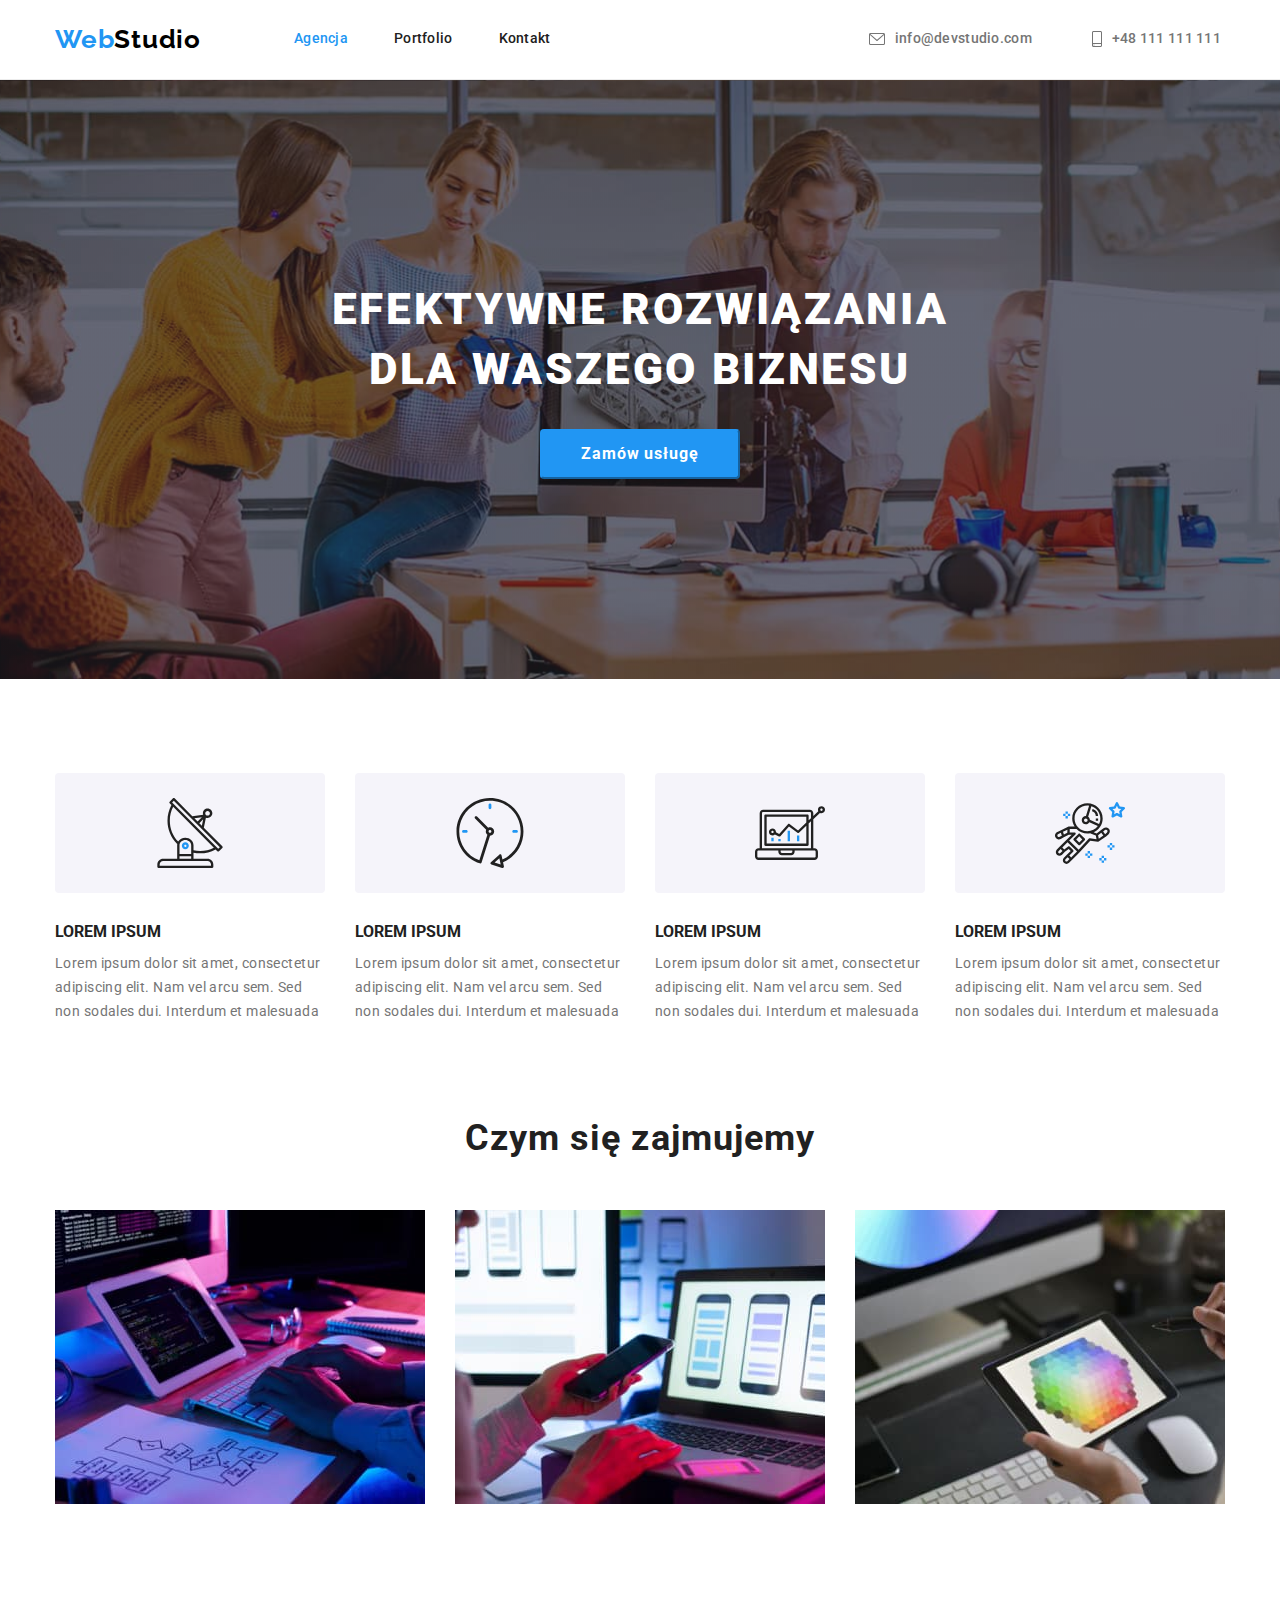
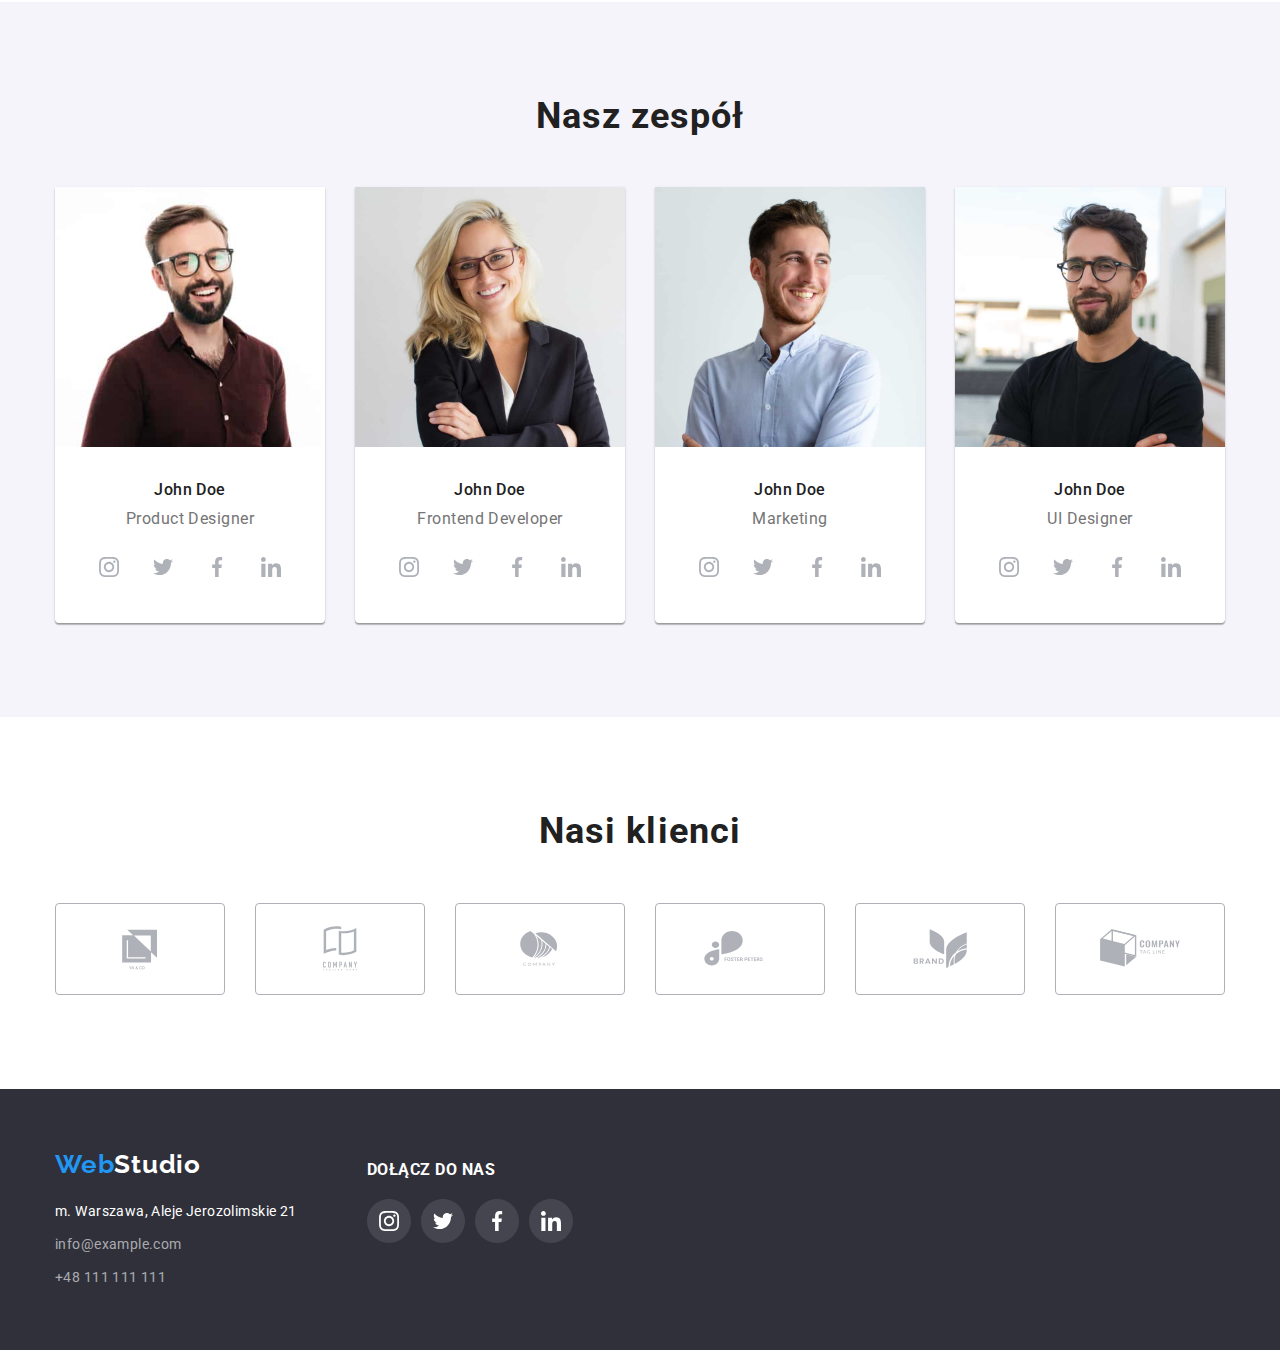
==== commit 54c61551: "Update index.html" ====
--- a/index.html
+++ b/index.html
@@ -436,37 +436,37 @@
             <li class="client">
               <a href="./index.html"
                 ><svg class="client-logo">
-                  <use href="/images/icons.svg#icon-logo1"></use></svg
+                  <use href="./images/icons.svg#icon-logo-one"></use></svg
               ></a>
             </li>
             <li class="client">
               <a href="./index.html">
                 <svg class="client-logo">
-                  <use href="/images/icons.svg#icon-logo2"></use></svg
+                  <use href="./images/icons.svg#icon-logo-two"></use></svg
               ></a>
             </li>
             <li class="client">
               <a href="./index.html">
                 <svg class="client-logo">
-                  <use href="/images/icons.svg#icon-logo3"></use></svg
+                  <use href="./images/icons.svg#icon-logo-three"></use></svg
               ></a>
             </li>
             <li class="client">
               <a href="./index.html">
                 <svg class="client-logo">
-                  <use href="/images/icons.svg#icon-logo4"></use></svg
+                  <use href="./images/icons.svg#icon-logo-four"></use></svg
               ></a>
             </li>
             <li class="client">
               <a href="./index.html">
                 <svg class="client-logo">
-                  <use href="/images/icons.svg#icon-logo5"></use></svg
+                  <use href="./images/icons.svg#icon-logo-five"></use></svg
               ></a>
             </li>
             <li class="client">
               <a href="./index.html">
                 <svg class="client-logo">
-                  <use href="/images/icons.svg#icon-logo6"></use></svg
+                  <use href="./images/icons.svg#icon-logo-six"></use></svg
               ></a>
             </li>
           </ul>
--- a/css/style.css
+++ b/css/style.css
@@ -137,6 +137,11 @@
   background-color: var(--pure-white);
   border: 1px solid #eee;
 }
+.project-description:hover,
+.project-description:focus {
+  box-shadow: 0px 1px 1px rgba(0, 0, 0, 0.12), 0px 4px 4px rgba(0, 0, 0, 0.06),
+    1px 4px 6px rgba(0, 0, 0, 0.16);
+}
 .project-figure {
   margin: 0 0;
   display: block;
@@ -183,6 +188,9 @@
 .link {
   text-decoration: none;
 }
+a.link {
+  color: inherit;
+}
 .link:hover,
 .link:focus {
   color: var(--brand-color);
@@ -190,11 +198,9 @@
 .current-page {
   color: var(--brand-color);
 }
-.link:after,
 .link:active,
-.link:visited,
-.link:before {
-  color: inherit;
+.link:visited {
+  color: currentColor;
 }
 .navigation-list-link {
   font-weight: 500;
